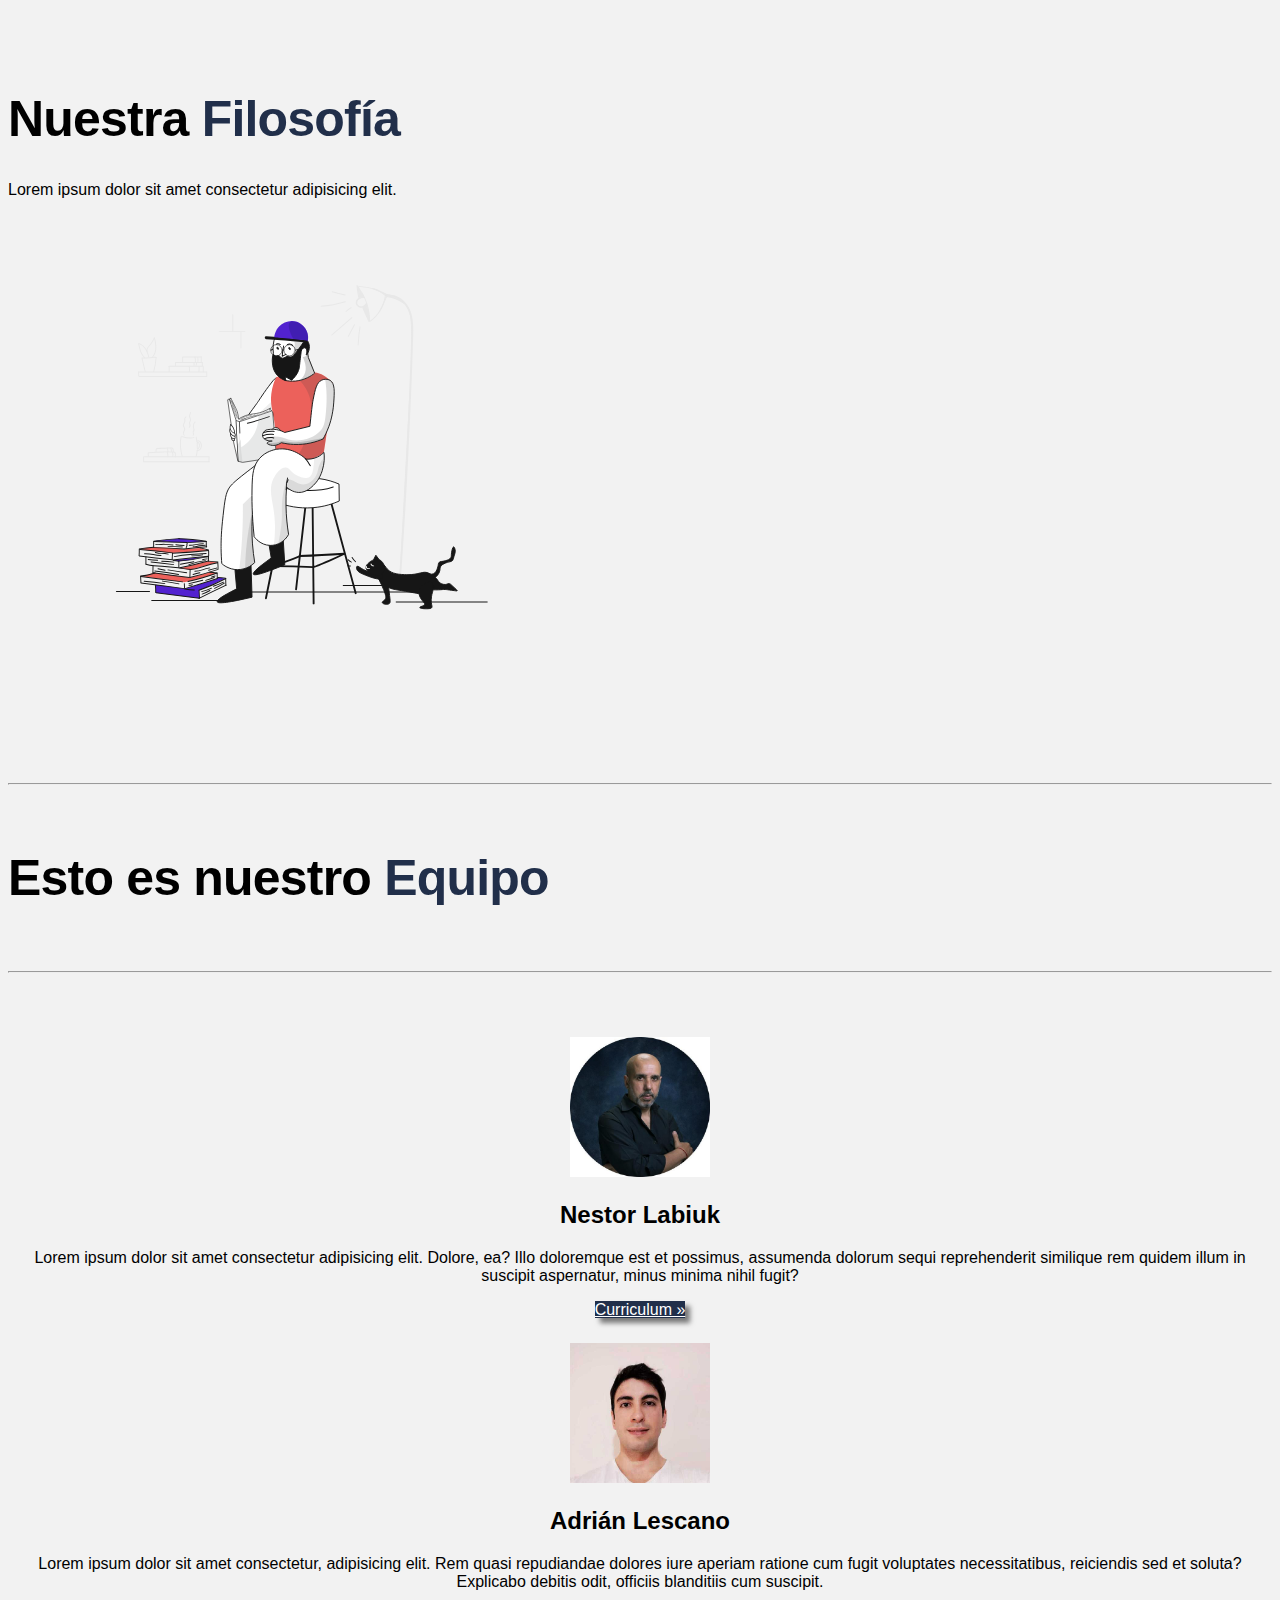
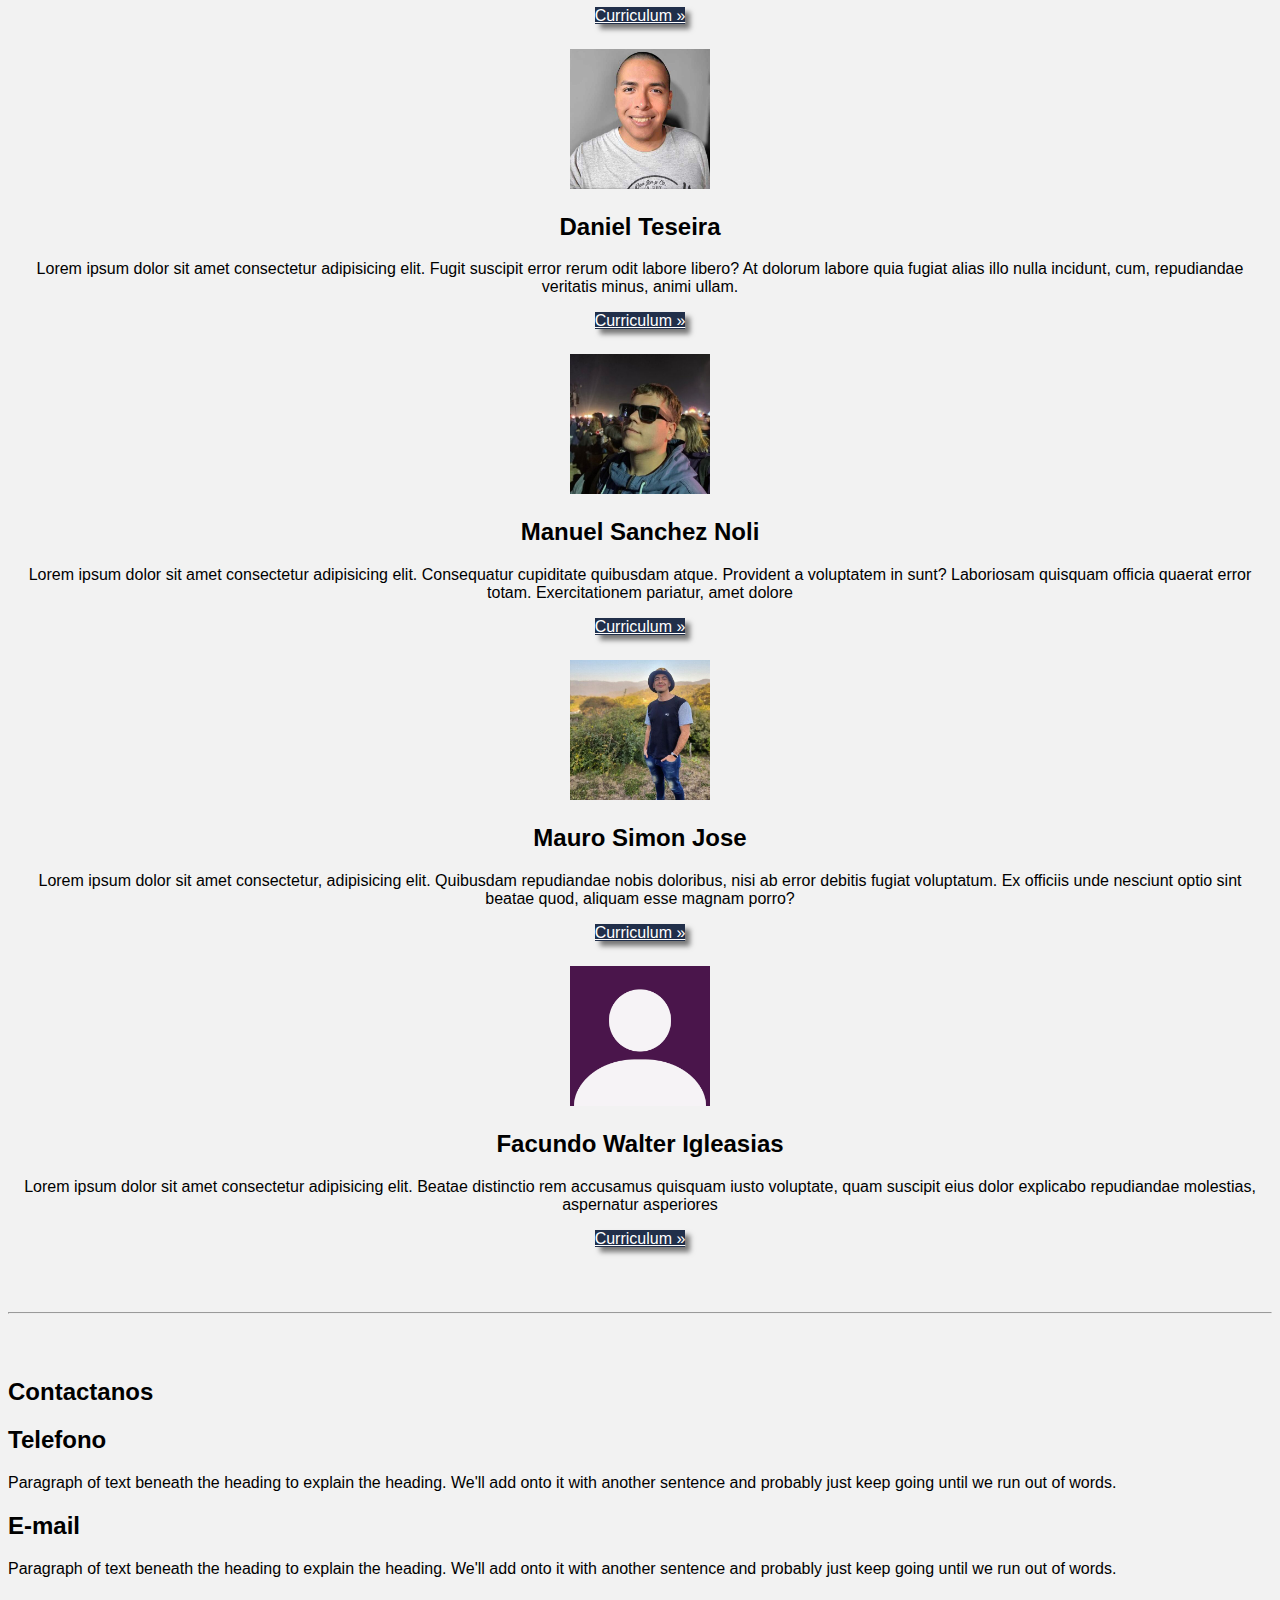
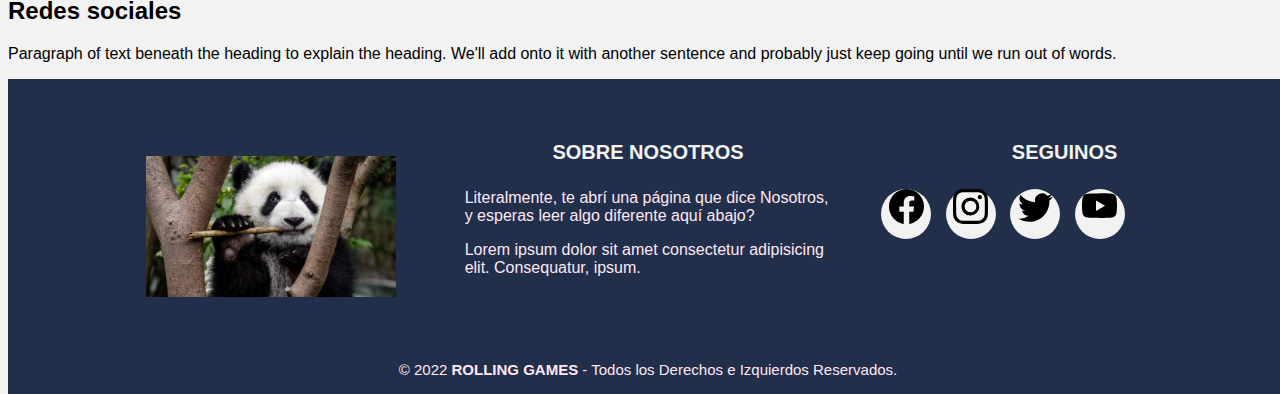
==== acerca_de_nosotros.html @ 12e0fe6f "se creo la pag. acerca de nosotros, se modifico pag. error404" ====
<!DOCTYPE html>
<html lang="es">

  <head>
    <meta charset="UTF-8">
    <meta http-equiv="X-UA-Compatible" content="IE=edge">
    <meta name="viewport" content="width=device-width, initial-scale=1.0">
    <meta name="author" content="Adrian Lescano, Mauro Jose, Manuel Sanches Noli, Facundo Iglesias, Daniel Teseira, Nestor Labiuk">
    <meta name="keywords" content="">
    <meta name="description" content="Segundo proyecto  de rolling code school">
    <link href="https://cdn.jsdelivr.net/npm/bootstrap@5.2.3/dist/css/bootstrap.min.css" rel="stylesheet" integrity="sha384-rbsA2VBKQhggwzxH7pPCaAqO46MgnOM80zW1RWuH61DGLwZJEdK2Kadq2F9CUG65" crossorigin="anonymous">
    <link rel="stylesheet" href="./styles/acerca_de_nosotros.css">

    <title>Acerca de Nosotros</title>
  </head>

  <body>
    <header>

    </header>
      
    <main>
      <div class="container marketing">
        <div class="row featurette">
          <div class="col-md-7 order-md-2 ">
            <h1 class="featurette-heading fw-normal lh-1 text-center">
              Nuestra 
              <span class="text-muted">
                Filosofía
              </span>
            </h1>
            <p class="lead text-center">
              Lorem ipsum dolor sit amet consectetur adipisicing elit.
            </p>
          </div>
          <div class="col-md-5 order-md-1">
            <img src="./image/pixeltrue-study-from-books-1.svg" class="bd-placeholder-img bd-placeholder-img-lg featurette-image img-fluid mx-auto" width="500" height="500">
          </div>
        </div>

        <hr class="featurette-divider">

        <div class="row featurette titulo">
            <h2 class="featurette-heading fw-normal text-center equipo">Esto es nuestro 
              <span class="text-muted">
                Equipo
              </span>
            </h2>
        </div>

        <hr class="featurette-divider">

        <div class="row">
            <div class="col-lg-4 text-center">
              <img src="./image/nestorImg.jfif" class="bd-placeholder-img rounded-circle " width="140" height="140">
              <h2 class="fw-normal">
                Nestor Labiuk
              </h2>
              <p>
                Lorem ipsum dolor sit amet consectetur adipisicing elit. Dolore, ea? Illo doloremque est et possimus, assumenda dolorum sequi reprehenderit similique rem quidem illum in suscipit aspernatur, minus minima nihil fugit?
              </p>
              <p>
                <a class="btn" href="#">
                  Curriculum &raquo;
                </a>
              </p>
            </div>
      
            <div class="col-lg-4 text-center">
              <img src="./image/Adrián-Lescano.jfif" class="bd-placeholder-img rounded-circle" width="140" height="140">
              <h2 class="fw-normal">
                Adrián Lescano
              </h2>
              <p>
                Lorem ipsum dolor sit amet consectetur, adipisicing elit. Rem quasi repudiandae dolores iure aperiam ratione cum fugit voluptates necessitatibus, reiciendis sed et soluta? Explicabo debitis odit, officiis blanditiis cum suscipit.
              </p>
              <p>
                <a class="btn btn-secondary" href="#">
                  Curriculum &raquo;
                </a>
              </p>
            </div>
      
            <div class="col-lg-4 text-center">
              <img src="./image/Daniel-Teseira.jfif" class="bd-placeholder-img rounded-circle" width="140" height="140">
              <h2 class="fw-normal">
                Daniel Teseira
              </h2>
              <p>
                Lorem ipsum dolor sit amet consectetur adipisicing elit. Fugit suscipit error rerum odit labore libero? At dolorum labore quia fugiat alias illo nulla incidunt, cum, repudiandae veritatis minus, animi ullam.
              </p>
              <p>
                <a class="btn btn-secondary" href="#">
                  Curriculum &raquo;
                </a>
              </p>
            </div>
          
            <div class="col-lg-4 text-center " >
              <img src="./image/Manuel-Sanchez-Noli.jfif" class="bd-placeholder-img rounded-circle" width="140" height="140">
              <h2 class="fw-normal">
                Manuel Sanchez Noli
              </h2>
              <p>
                Lorem ipsum dolor sit amet consectetur adipisicing elit. Consequatur cupiditate quibusdam atque. Provident a voluptatem in sunt? Laboriosam quisquam officia quaerat error totam. Exercitationem pariatur, amet dolore
              </p>
              <p>
                <a class="btn btn-secondary" href="#">
                  Curriculum &raquo;
                </a>
              </p>
            </div>
      
            <div class="col-lg-4 text-center">
              <img src="./image/Mauro-Simon-Jose.jfif" class="bd-placeholder-img rounded-circle" width="140" height="140">
              <h2 class="fw-normal">
                Mauro Simon Jose
              </h2>
              <p>
                Lorem ipsum dolor sit amet consectetur, adipisicing elit. Quibusdam repudiandae nobis doloribus, nisi ab error debitis fugiat voluptatum. Ex officiis unde nesciunt optio sint beatae quod, aliquam esse magnam porro?
              </p>
              <p>
                <a class="btn btn-secondary" href="#">Curriculum &raquo;</a>
              </p>
            </div>
      
            <div class="col-lg-4 text-center">
              <img src="./image/anonimo.png" class="bd-placeholder-img rounded-circle" width="140" height="140">
              <h2 class="fw-normal">
                Facundo Walter Igleasias
              </h2>
              <p>
                Lorem ipsum dolor sit amet consectetur adipisicing elit. Beatae distinctio rem accusamus quisquam iusto voluptate, quam suscipit eius dolor explicabo repudiandae molestias, aspernatur asperiores
              </p>
              <p>
                <a class="btn btn-secondary" href="#">
                  Curriculum &raquo;
                </a>
              </p>
            </div>
          </div>
          <hr class="featurette-divider">
        </div>

        <div class="container px-0 py-1">
          <h2 class="pb-2 border-bottom text-center">
            Contactanos
          </h2>
          <div class="row g-4 py-5 row-cols-1 row-cols-lg-3 text-center">              
            <div class="col d-flex align-items-start ">
              <div>
                <h2>
                  Telefono
                </h2>
                <p>
                  Paragraph of text beneath the heading to explain the heading. We'll add onto it with another sentence and probably just keep going until we run out of words.
                </p>
              </div>
            </div>
            <div class="col d-flex align-items-start">
              <div>
                <h2>
                  E-mail
                </h2>
                <p>
                  Paragraph of text beneath the heading to explain the heading. We'll add onto it with another sentence and probably just keep going until we run out of words.
                </p>
              </div>
            </div>
          <div class="col d-flex align-items-start">
            <div>
              <h2>
                Redes sociales
              </h2>
              <p>
                Paragraph of text beneath the heading to explain the heading. We'll add onto it with another sentence and probably just keep going until we run out of words.
              </p>
            </div>
          </div>
        </div>
      </div>
    </div>

    <footer class="pie-pagina">
      <div class="grupo-1">
          <div class="box">
              <figure>
                  <a href="./index.html">
                      <img src="./image/Los-pandas.jpg" alt="Logo">
                  </a>
              </figure>
          </div>
          <div class="box">
              <h2>SOBRE NOSOTROS</h2>
              <p>Literalmente, te abrí una página que dice Nosotros, y esperas leer algo diferente aquí abajo?</p>
              <p>Lorem ipsum dolor sit amet consectetur adipisicing elit. Consequatur, ipsum.</p>
          </div>
          <div class="box">
              <h2>SEGUINOS</h2>
              <div class="red-social">
                  <a href="https://www.facebook.com/" class="fa-facebook">
                    <svg xmlns="http://www.w3.org/2000/svg" width="16" height="16" fill="currentColor" class="bi bi-facebook" viewBox="0 0 16 16">
                      <path d="M16 8.049c0-4.446-3.582-8.05-8-8.05C3.58 0-.002 3.603-.002 8.05c0 4.017 2.926 7.347 6.75 7.951v-5.625h-2.03V8.05H6.75V6.275c0-2.017 1.195-3.131 3.022-3.131.876 0 1.791.157 1.791.157v1.98h-1.009c-.993 0-1.303.621-1.303 1.258v1.51h2.218l-.354 2.326H9.25V16c3.824-.604 6.75-3.934 6.75-7.951z"/>
                    </svg>
                  </a>
                  <a href="https://www.instagram.com/?hl=es-la" class="fa fa-instagram"><svg xmlns="http://www.w3.org/2000/svg" width="16" height="16" fill="currentColor" class="bi bi-instagram" viewBox="0 0 16 16">
                    <path d="M8 0C5.829 0 5.556.01 4.703.048 3.85.088 3.269.222 2.76.42a3.917 3.917 0 0 0-1.417.923A3.927 3.927 0 0 0 .42 2.76C.222 3.268.087 3.85.048 4.7.01 5.555 0 5.827 0 8.001c0 2.172.01 2.444.048 3.297.04.852.174 1.433.372 1.942.205.526.478.972.923 1.417.444.445.89.719 1.416.923.51.198 1.09.333 1.942.372C5.555 15.99 5.827 16 8 16s2.444-.01 3.298-.048c.851-.04 1.434-.174 1.943-.372a3.916 3.916 0 0 0 1.416-.923c.445-.445.718-.891.923-1.417.197-.509.332-1.09.372-1.942C15.99 10.445 16 10.173 16 8s-.01-2.445-.048-3.299c-.04-.851-.175-1.433-.372-1.941a3.926 3.926 0 0 0-.923-1.417A3.911 3.911 0 0 0 13.24.42c-.51-.198-1.092-.333-1.943-.372C10.443.01 10.172 0 7.998 0h.003zm-.717 1.442h.718c2.136 0 2.389.007 3.232.046.78.035 1.204.166 1.486.275.373.145.64.319.92.599.28.28.453.546.598.92.11.281.24.705.275 1.485.039.843.047 1.096.047 3.231s-.008 2.389-.047 3.232c-.035.78-.166 1.203-.275 1.485a2.47 2.47 0 0 1-.599.919c-.28.28-.546.453-.92.598-.28.11-.704.24-1.485.276-.843.038-1.096.047-3.232.047s-2.39-.009-3.233-.047c-.78-.036-1.203-.166-1.485-.276a2.478 2.478 0 0 1-.92-.598 2.48 2.48 0 0 1-.6-.92c-.109-.281-.24-.705-.275-1.485-.038-.843-.046-1.096-.046-3.233 0-2.136.008-2.388.046-3.231.036-.78.166-1.204.276-1.486.145-.373.319-.64.599-.92.28-.28.546-.453.92-.598.282-.11.705-.24 1.485-.276.738-.034 1.024-.044 2.515-.045v.002zm4.988 1.328a.96.96 0 1 0 0 1.92.96.96 0 0 0 0-1.92zm-4.27 1.122a4.109 4.109 0 1 0 0 8.217 4.109 4.109 0 0 0 0-8.217zm0 1.441a2.667 2.667 0 1 1 0 5.334 2.667 2.667 0 0 1 0-5.334z"/>
                  </svg></a>
                  <a href="https://twitter.com/home" class="fa fa-twitter"><svg xmlns="http://www.w3.org/2000/svg" width="16" height="16" fill="currentColor" class="bi bi-twitter" viewBox="0 0 16 16">
                    <path d="M5.026 15c6.038 0 9.341-5.003 9.341-9.334 0-.14 0-.282-.006-.422A6.685 6.685 0 0 0 16 3.542a6.658 6.658 0 0 1-1.889.518 3.301 3.301 0 0 0 1.447-1.817 6.533 6.533 0 0 1-2.087.793A3.286 3.286 0 0 0 7.875 6.03a9.325 9.325 0 0 1-6.767-3.429 3.289 3.289 0 0 0 1.018 4.382A3.323 3.323 0 0 1 .64 6.575v.045a3.288 3.288 0 0 0 2.632 3.218 3.203 3.203 0 0 1-.865.115 3.23 3.23 0 0 1-.614-.057 3.283 3.283 0 0 0 3.067 2.277A6.588 6.588 0 0 1 .78 13.58a6.32 6.32 0 0 1-.78-.045A9.344 9.344 0 0 0 5.026 15z"/>
                  </svg></a>
                  <a href="./error404.html" class="fa fa-youtube"><i class="bi bi-youtube"><svg xmlns="http://www.w3.org/2000/svg" width="16" height="16" fill="currentColor" class="bi bi-youtube" viewBox="0 0 16 16">
                    <path d="M8.051 1.999h.089c.822.003 4.987.033 6.11.335a2.01 2.01 0 0 1 1.415 1.42c.101.38.172.883.22 1.402l.01.104.022.26.008.104c.065.914.073 1.77.074 1.957v.075c-.001.194-.01 1.108-.082 2.06l-.008.105-.009.104c-.05.572-.124 1.14-.235 1.558a2.007 2.007 0 0 1-1.415 1.42c-1.16.312-5.569.334-6.18.335h-.142c-.309 0-1.587-.006-2.927-.052l-.17-.006-.087-.004-.171-.007-.171-.007c-1.11-.049-2.167-.128-2.654-.26a2.007 2.007 0 0 1-1.415-1.419c-.111-.417-.185-.986-.235-1.558L.09 9.82l-.008-.104A31.4 31.4 0 0 1 0 7.68v-.123c.002-.215.01-.958.064-1.778l.007-.103.003-.052.008-.104.022-.26.01-.104c.048-.519.119-1.023.22-1.402a2.007 2.007 0 0 1 1.415-1.42c.487-.13 1.544-.21 2.654-.26l.17-.007.172-.006.086-.003.171-.007A99.788 99.788 0 0 1 7.858 2h.193zM6.4 5.209v4.818l4.157-2.408L6.4 5.209z"/>
                  </svg></i></a>
              </div>
          </div>
      </div>
      <div class="grupo-2">
          <small>&copy; 2022 <b>ROLLING GAMES</b> - Todos los Derechos e Izquierdos Reservados.</small>
      </div>
    </footer>
  
  
    <script src="./scripts/app.js"></script>

  </body>

</html>
---- styles/acerca_de_nosotros.css ----
body {
  font-family: Helvetica;
  padding-top: 3rem;
  padding-bottom: 3rem;
  background-color: #F2F2F2;
}

.marketing .col-lg-4 {
  margin-bottom: 1.5rem;
  text-align: center;
}

.marketing .col-lg-4 p {
  margin-right: .65rem;
  margin-left: .65rem;
}

.featurette-divider {
  margin: 4rem 0; 
  color: #212f4a;
}

.text-muted{ 
  color:#212f4a;
  font-family: Helvetica;
}

.featurette-heading {
  letter-spacing: -.05rem;
}

/* .col-lg-4 img:hover{
  transform: scale(1.2);
  transition: all 0.5s;
} */

.titulo .col{
  display: flex;
  text-align: center;
}

.btn{
  box-shadow: 5px 5px 5px #777777 ;
  background: #212f4a ;
  color: white;
  border: 0;
}

.btn:hover{
  box-shadow: 5px 5px 5px #777777  ;
  background: #8a8a8a ;
  color: rgb(255, 255, 255);
} 


/* RESPONSIVE CSS--------- */

@media (min-width: 40em) {

  .featurette-heading {
    font-size: 50px;
  }
}




/*Footer*/
.pie-pagina{
  position: absolute;
  width: 100%;
  background-color: #212f4a;
}
.pie-pagina .grupo-1{
  width: 100%;
  max-width: 1200px;
  margin: auto;
  display:grid;
  grid-template-columns: repeat(3, 1fr);
  grid-gap:50px;
  padding: 45px 0px;
}
.pie-pagina .grupo-1 .box figure{
  width: 100%;
  height: 100%;
  display: flex;
  justify-content: center;
  align-items: center;
}
.pie-pagina .grupo-1 .box figure img{
  width: 250px;
}
.pie-pagina .grupo-1 .box h2{
  color: #f2f2f2;
  margin-bottom: 25px;
  font-size: 20px;
  text-align: center;
}
.pie-pagina .grupo-1 .box p{
  color: #FFE7F5;
  margin-bottom: 10px;
}
.pie-pagina .grupo-1 .red-social a{
  display: inline-block;
  text-decoration: none;
  width: 50px;
  height: 50px;
  line-height: 45px;
  color: black;
  margin-right: 10px;
  background-color: #F2F2F2;
  text-align: center;
  transition: all 300ms ease;
  border-radius: 50%;
}
.pie-pagina .grupo-1 .red-social a:hover{
  transform: scale(1.5);
  transition: all 0.5s;
  z-index: 10;
}

.pie-pagina .grupo-1 .red-social svg{
  width: 35px;
  height: 35px;
}

.pie-pagina .grupo-1 .red-social .fa-facebook:hover{
  color: #0d6efd;
}
.pie-pagina .grupo-1 .red-social .fa-instagram:hover{
  color: rgb(192, 19, 192); 
}.pie-pagina .grupo-1 .red-social .fa-twitter:hover{
  color: #0db9fd;
}.pie-pagina .grupo-1 .red-social .fa-youtube:hover{
  color: red;
}
.pie-pagina .grupo-2{
  padding: 15px 10px;
  text-align: center;
  color: #FFE7F5;
}
.pie-pagina .grupo-2 small{
  font-size: 15px;
}


@media screen and (max-width:800px){
  .pie-pagina .grupo-1{
      width: 90%;
      grid-template-columns: repeat(1, 1fr);
      grid-gap:30px;
      padding: 35px 0px;
  }
}

/*Fin Footer*/
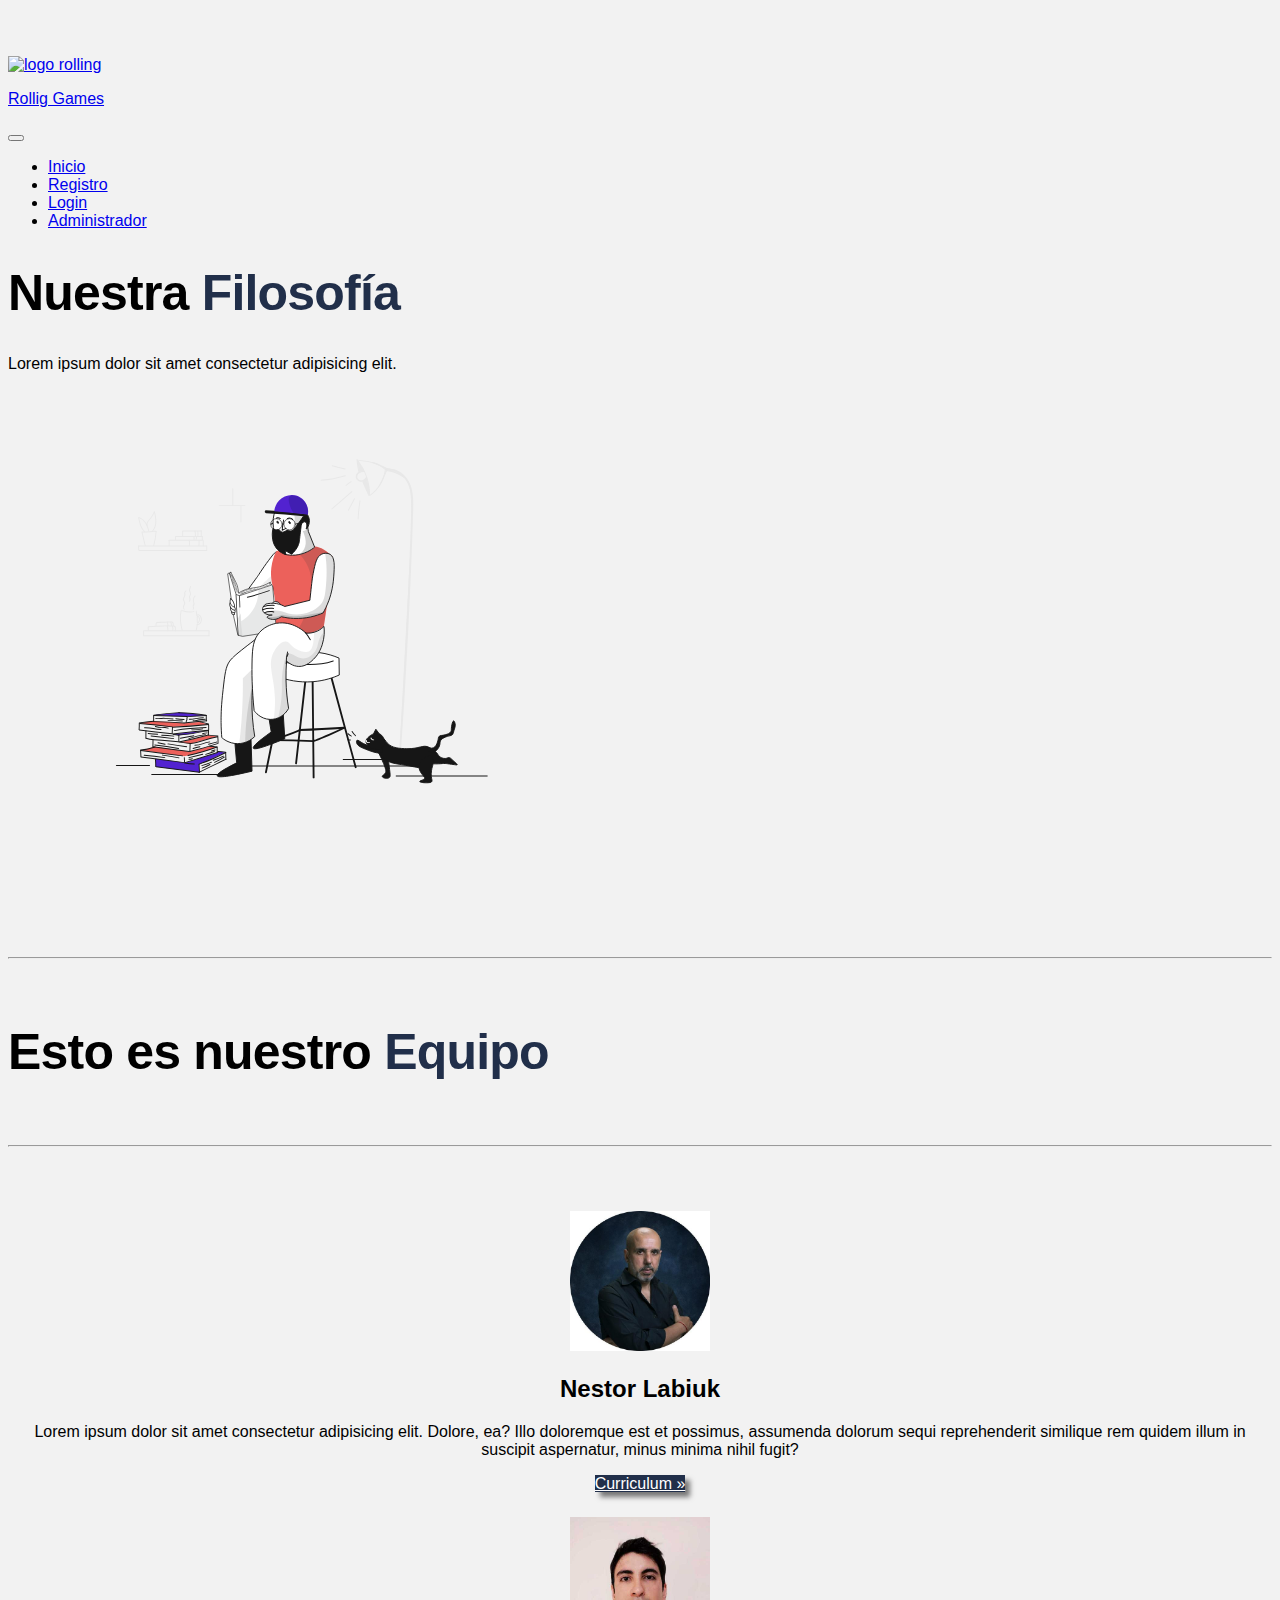
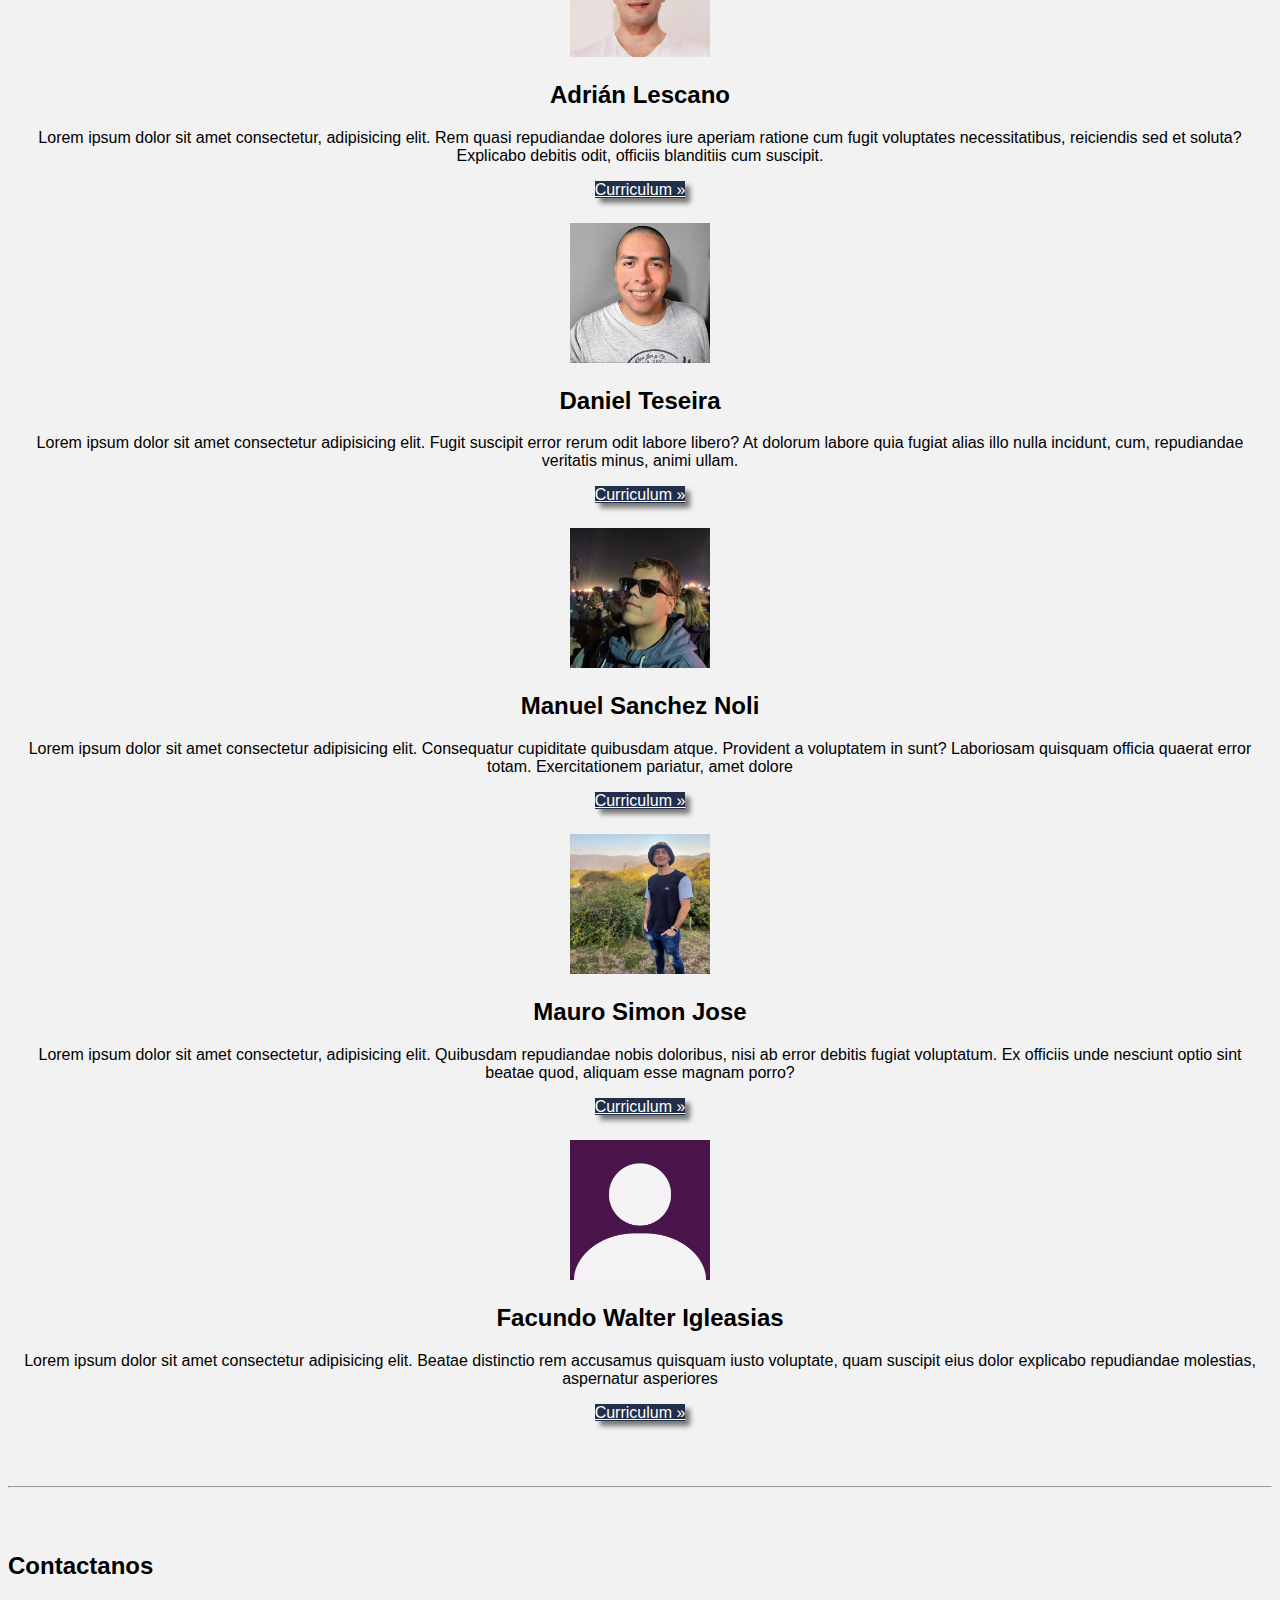
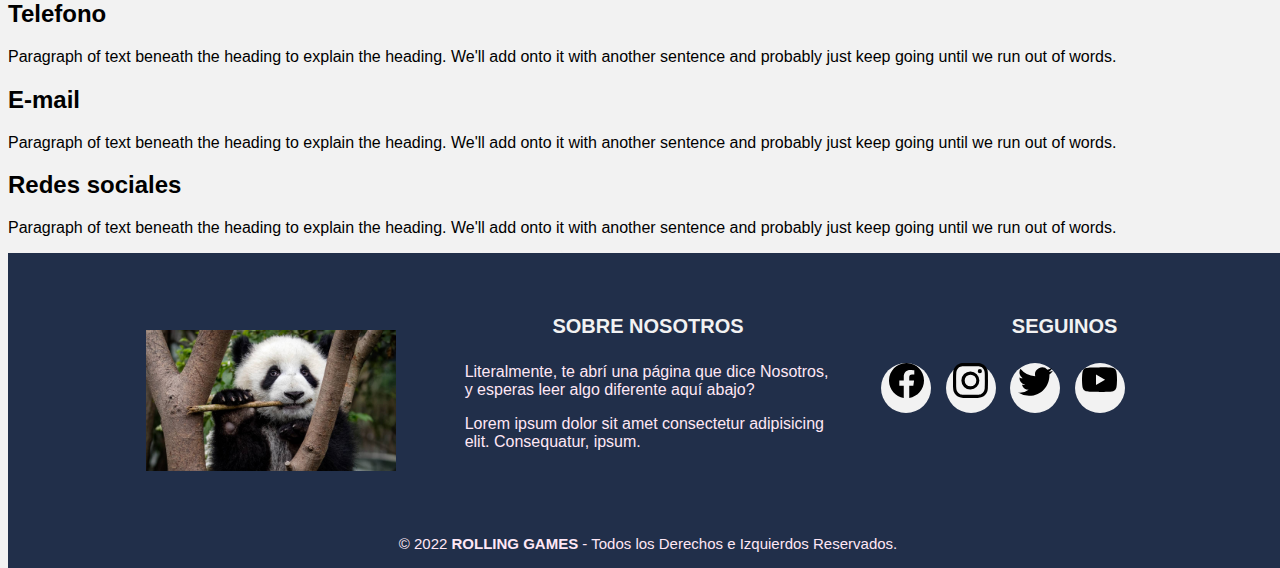
==== commit 16df3b9f: "agrega navbar en la página acerca de nosotros" ====
--- a/acerca_de_nosotros.html
+++ b/acerca_de_nosotros.html
@@ -16,7 +16,30 @@
 
   <body>
     <header>
-
+      <nav class="navbar navbar-expand-sm navbar-dark bg-dark">
+        <div class="container-fluid">
+          <a class="navbar-brand d-flex" href="./error404.html"><img class="w-25 navbar-logo" src="https://campus.rollingcodeschool.com/pluginfile.php/1/core_admin/logocompact/100x100/1633815474/ingenia%20logo%20transparencia_Mesa%20de%20trabajo%201%20copia.png" alt="logo rolling"><p class="my-auto">Rollig Games</p> </a>
+          <button class="navbar-toggler" type="button" data-bs-toggle="collapse" data-bs-target="#navbarNav" aria-controls="navbarNav" aria-expanded="false" aria-label="Toggle navigation">
+            <span class="navbar-toggler-icon"></span>
+          </button>
+          <div class="collapse navbar-collapse" id="navbarNav">
+            <ul class="navbar-nav">
+              <li class="nav-item">
+                <a class="nav-link active" aria-current="page" href="./error404.html">Inicio</a>
+              </li>
+              <li class="nav-item">
+                <a class="nav-link" href="./error404.html">Registro</a>
+              </li>
+              <li class="nav-item">
+                <a class="nav-link" href="./error404.html">Login</a>
+              </li>
+              <li class="nav-item">
+                <a class="nav-link disabled" href="./error404.html" tabindex="-1" aria-disabled="true">Administrador</a>
+              </li>
+            </ul>
+          </div>
+        </div>
+      </nav>
     </header>
       
     <main>
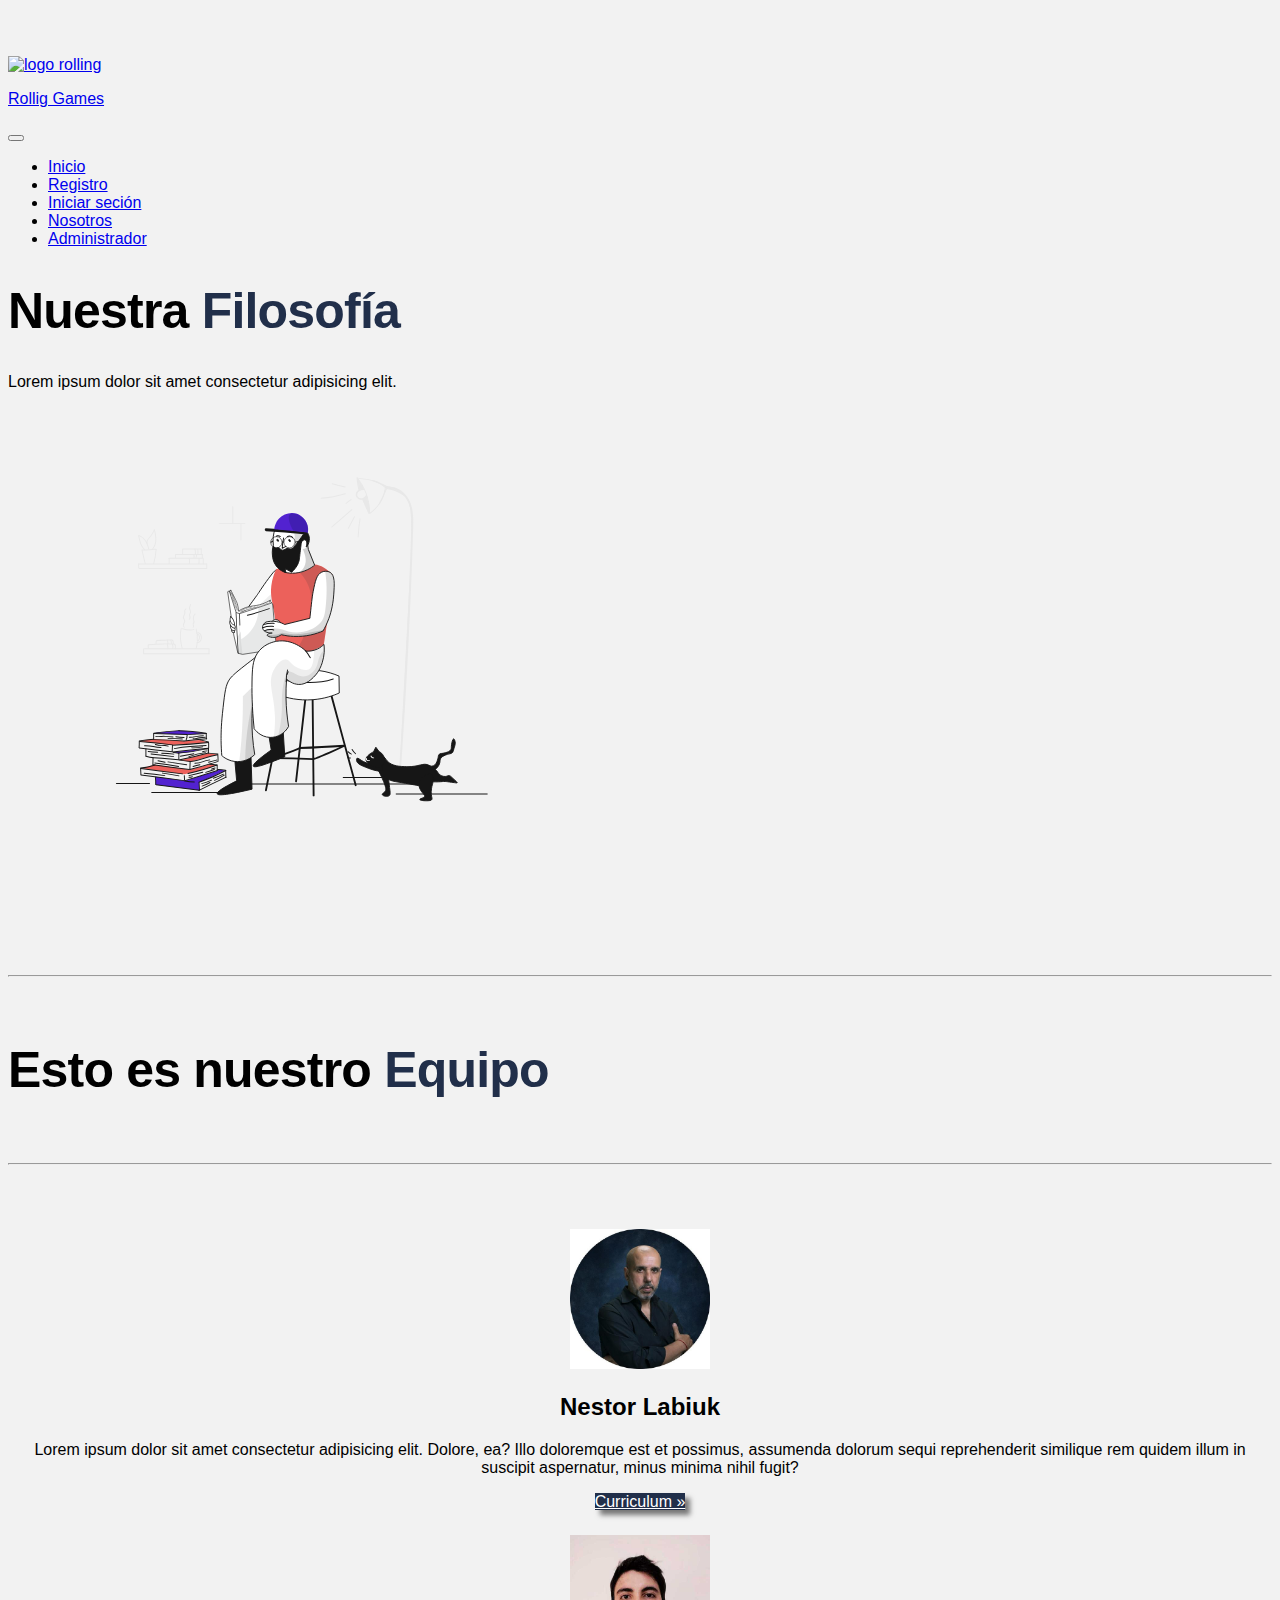
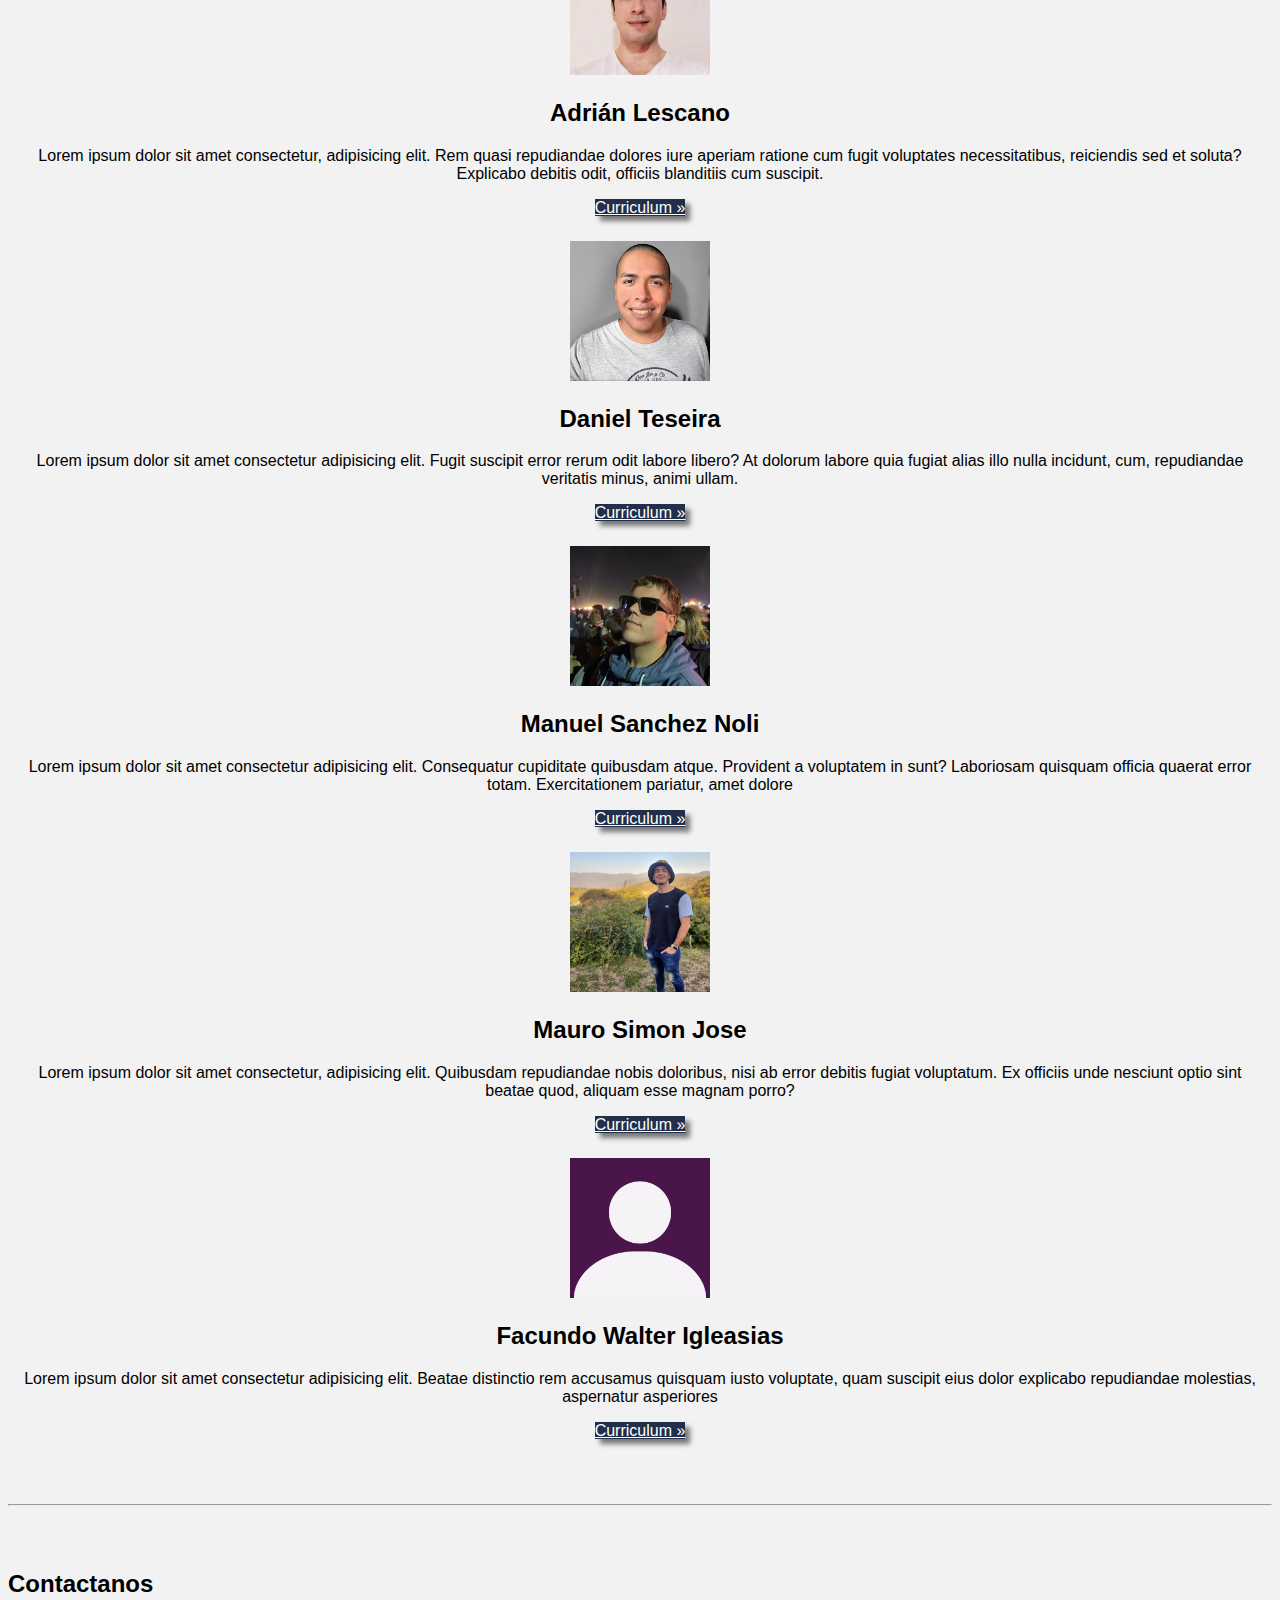
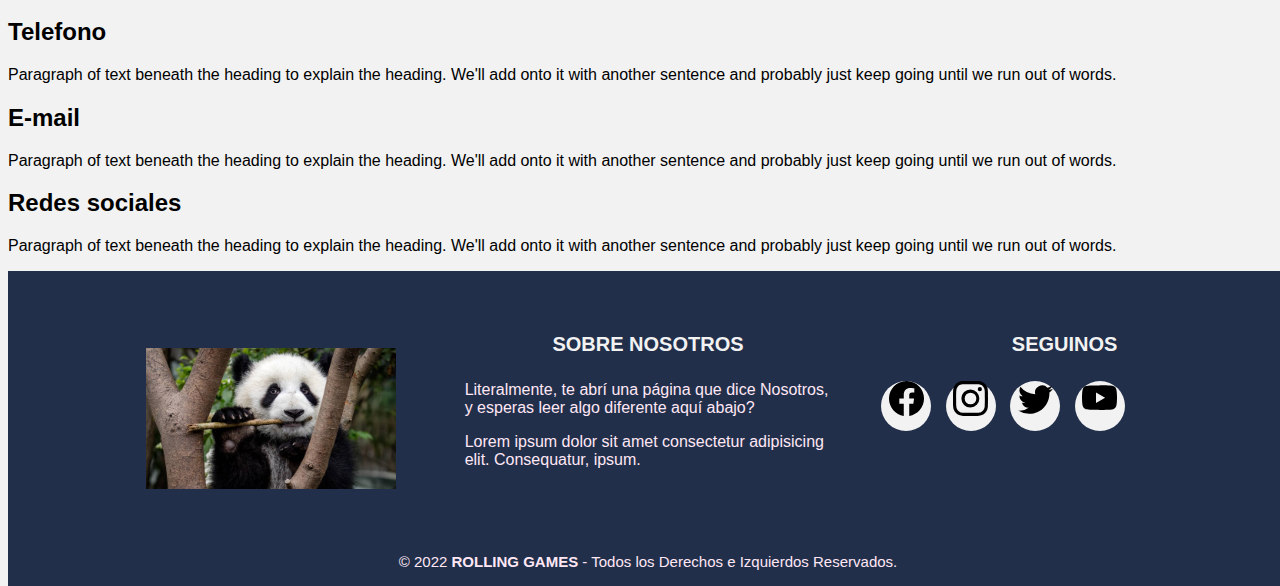
==== commit e3928756: "modifica enlaces dek navbar, agrega position fixed al navbar, agrega padin y margin top a la pagina " ====
--- a/acerca_de_nosotros.html
+++ b/acerca_de_nosotros.html
@@ -16,22 +16,25 @@
 
   <body>
     <header>
-      <nav class="navbar navbar-expand-sm navbar-dark bg-dark">
+      <nav class="navbar navbar-expand-md navbar-dark bg-dark fixed-top">
         <div class="container-fluid">
-          <a class="navbar-brand d-flex" href="./error404.html"><img class="w-25 navbar-logo" src="https://campus.rollingcodeschool.com/pluginfile.php/1/core_admin/logocompact/100x100/1633815474/ingenia%20logo%20transparencia_Mesa%20de%20trabajo%201%20copia.png" alt="logo rolling"><p class="my-auto">Rollig Games</p> </a>
+          <a class="navbar-brand d-flex" href="#"><img class="w-25 navbar-logo" src="https://campus.rollingcodeschool.com/pluginfile.php/1/core_admin/logocompact/100x100/1633815474/ingenia%20logo%20transparencia_Mesa%20de%20trabajo%201%20copia.png" alt="logo rolling"><p class="my-auto">Rollig Games</p> </a>
           <button class="navbar-toggler" type="button" data-bs-toggle="collapse" data-bs-target="#navbarNav" aria-controls="navbarNav" aria-expanded="false" aria-label="Toggle navigation">
             <span class="navbar-toggler-icon"></span>
           </button>
           <div class="collapse navbar-collapse" id="navbarNav">
             <ul class="navbar-nav">
               <li class="nav-item">
-                <a class="nav-link active" aria-current="page" href="./error404.html">Inicio</a>
+                <a class="nav-link active" aria-current="page" href="./index.html">Inicio</a>
               </li>
               <li class="nav-item">
                 <a class="nav-link" href="./error404.html">Registro</a>
               </li>
               <li class="nav-item">
-                <a class="nav-link" href="./error404.html">Login</a>
+                <a class="nav-link" href="./error404.html">Iniciar seción</a>
+              </li>
+              <li class="nav-item">
+                <a class="nav-link" href="./acerca_de_nosotros.html">Nosotros</a>
               </li>
               <li class="nav-item">
                 <a class="nav-link disabled" href="./error404.html" tabindex="-1" aria-disabled="true">Administrador</a>
@@ -42,7 +45,7 @@
       </nav>
     </header>
       
-    <main>
+    <main class="mt-5 pt-4" >
       <div class="container marketing">
         <div class="row featurette">
           <div class="col-md-7 order-md-2 ">
